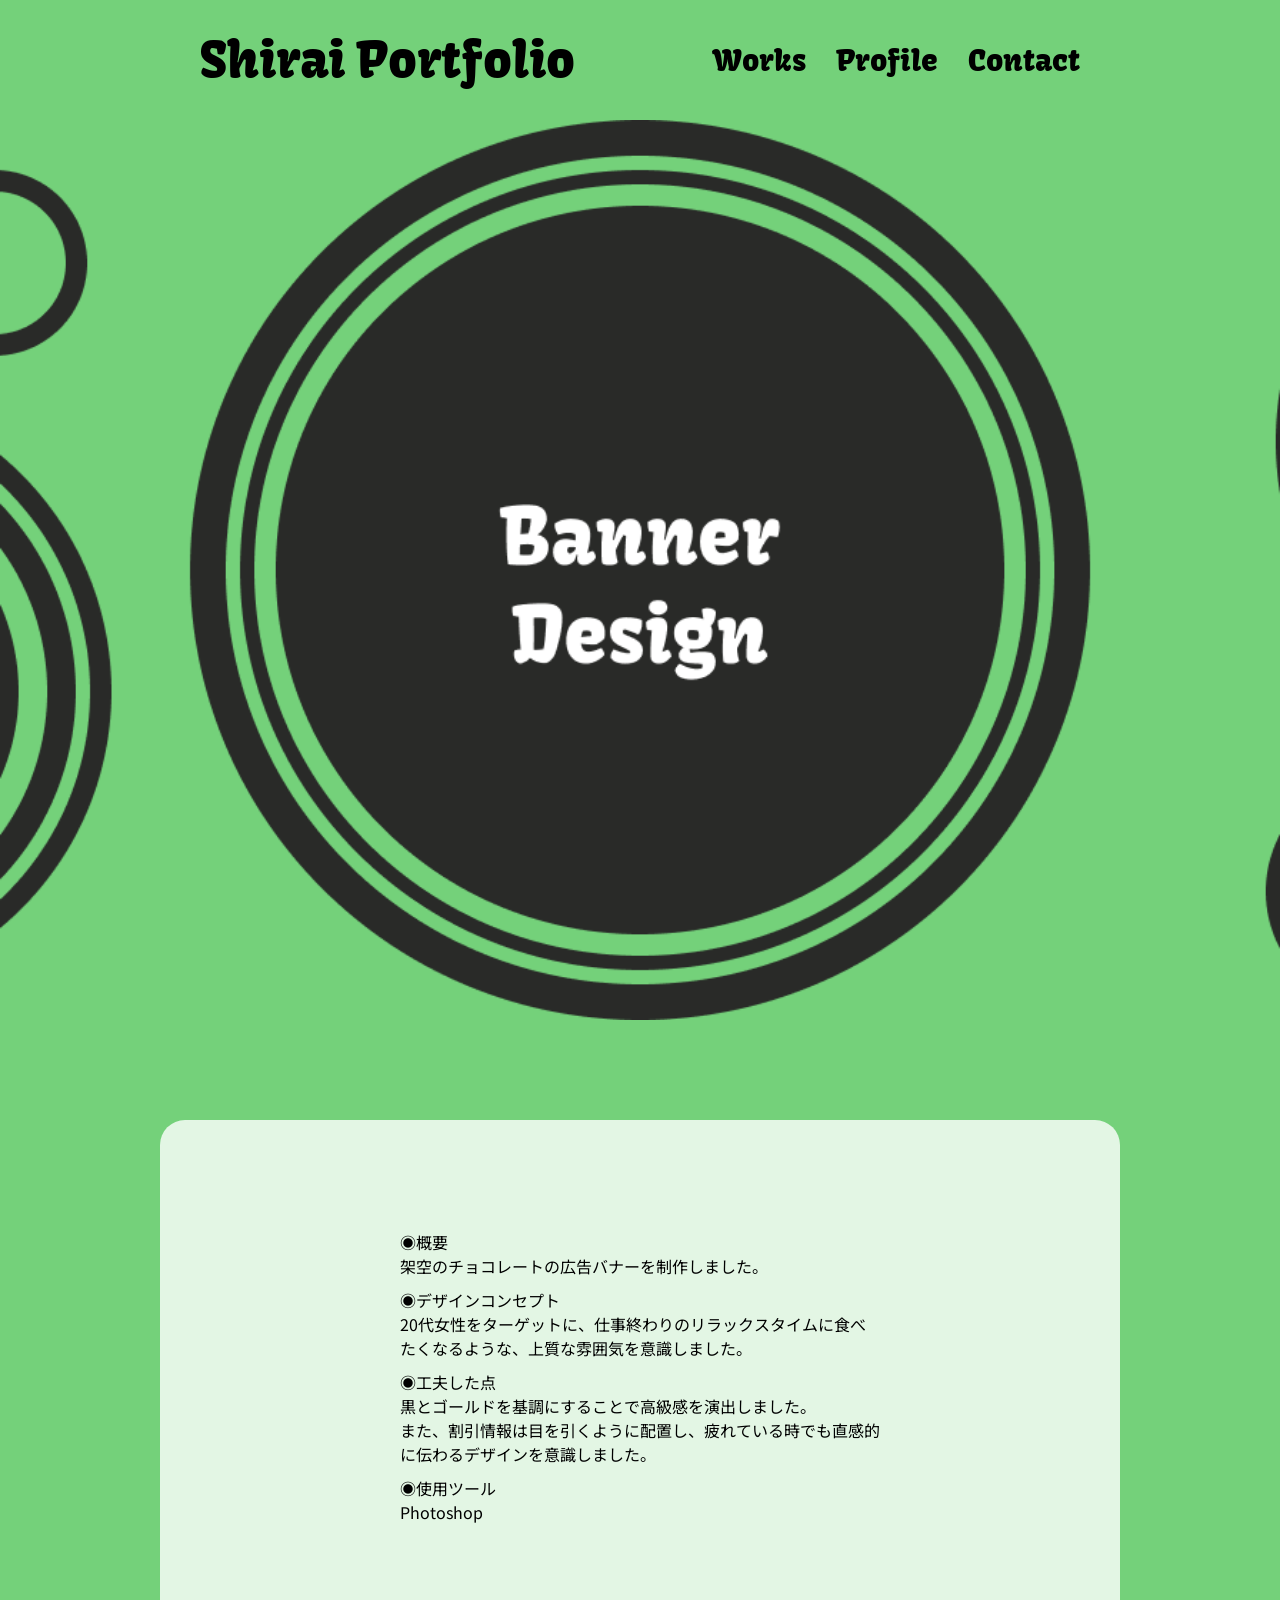
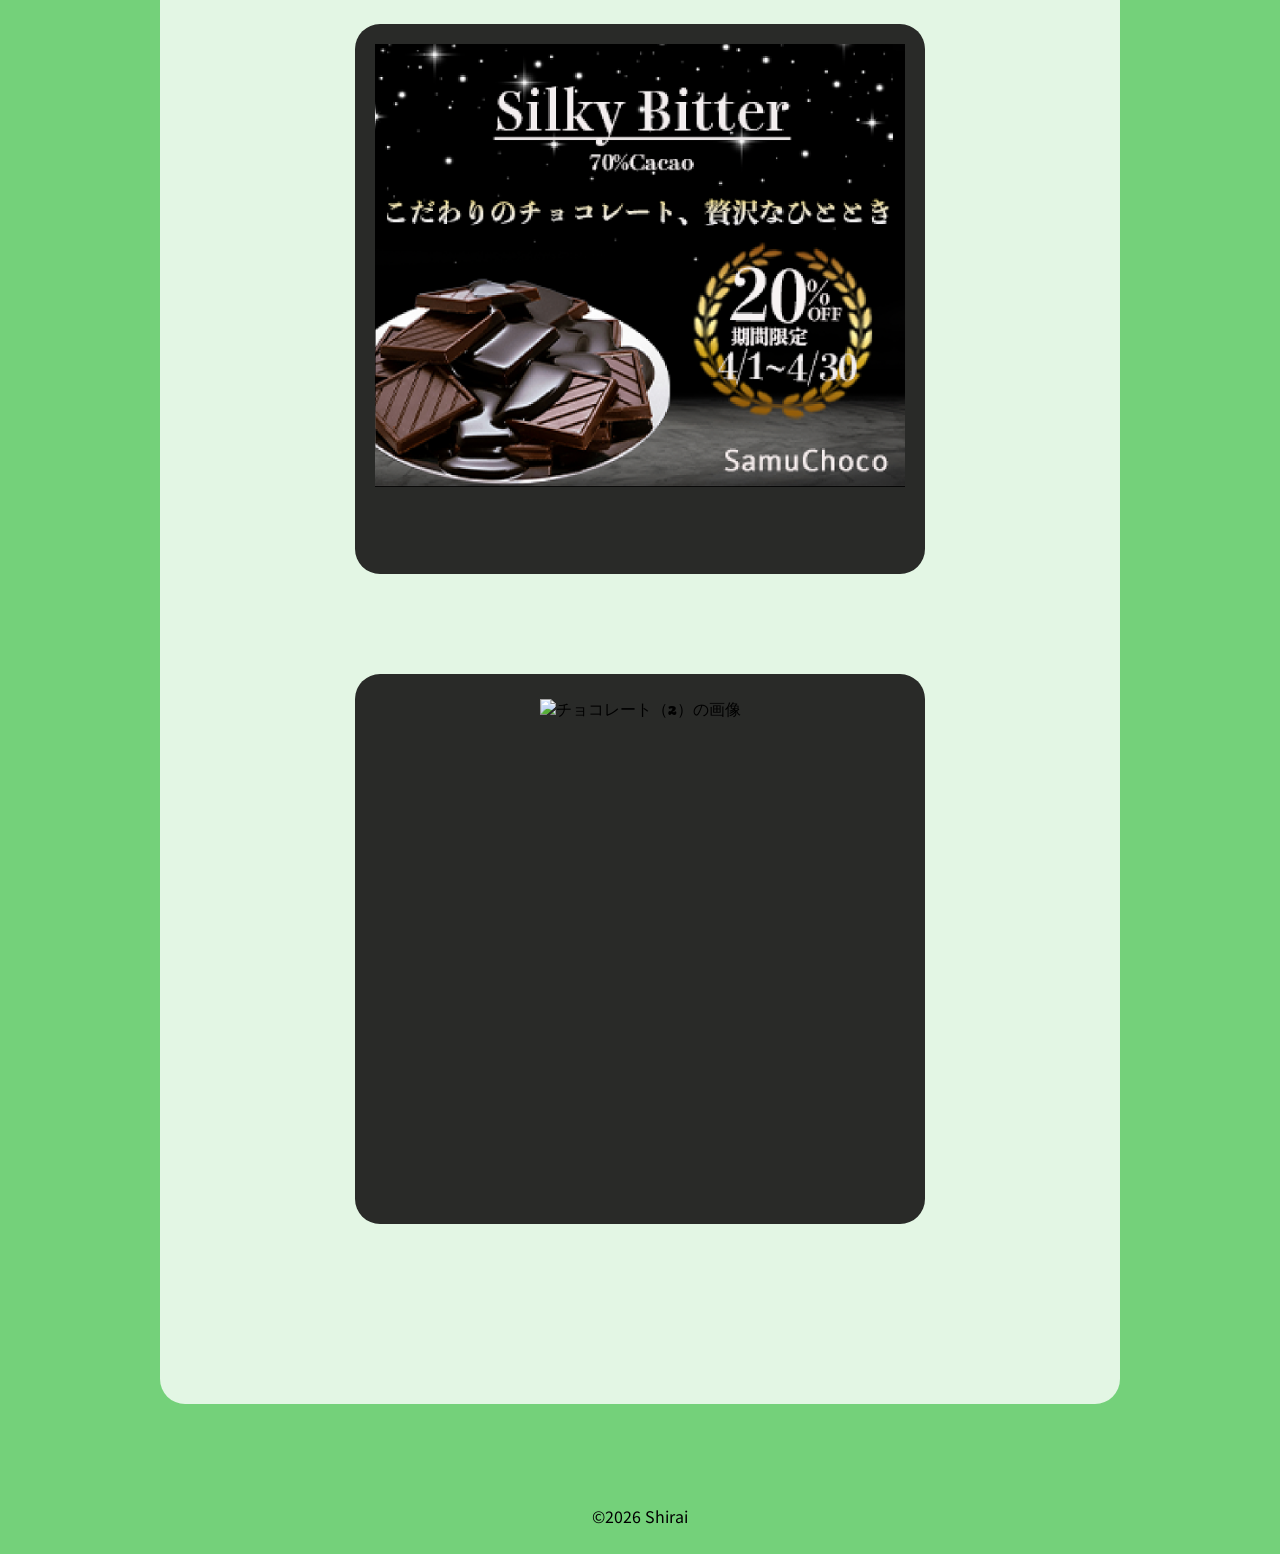
==== shirai_portfolio/banner_choco.html @ 4b780f3b "Add files via upload" ====
<!DOCTYPE html>
<html lang="jp">
<head>
    <meta charset="UTF-8">
    <meta name="viewport" content="width=device-width, initial-scale=1.0">
    <title>Shirai Portfolio</title>
    <meta name="description" content="Shirai の紹介サイトです。">
    <link rel="stylesheet" href="reset.css">
    <link rel="stylesheet" href="style.css">
    <link rel="stylesheet" href="banner_choco.css">
    <link rel="preconnect" href="https://fonts.googleapis.com">
<link rel="preconnect" href="https://fonts.gstatic.com" crossorigin>
<link href="https://fonts.googleapis.com/css2?family=Kosugi+Maru&family=Noto+Sans+JP:wght@100..900&display=swap" rel="stylesheet">
<link rel="preconnect" href="https://fonts.googleapis.com">
<link rel="preconnect" href="https://fonts.gstatic.com" crossorigin>
<link href="https://fonts.googleapis.com/css2?family=Kavoon&family=Kosugi+Maru&family=Noto+Sans+JP:wght@100..900&display=swap" rel="stylesheet">
</head>
<body>
    <header>
        <h1>
            <a href="index.html">Shirai Portfolio</a>
        </h1>
        <ul>
            <li><a href="works.html">Works</a></li>
            <li><a href="#profile#profile">Profile</a></li>
            <li><a href="index.html#contact">Contact</a></li>
        </ul>
    </header>
    <main>
        <div class="mv5_wrapper"></div>
<!-- <div class="works_us_bg"> -->
<section class="works_detail">
  <!-- <div class="works_box_line"> -->
    <div class="works_item">
        <p class="works_font">◉︎概要</p>
        <p>架空のチョコレートの広告バナーを制作しました。</p>
   <!--  </div>
    <div class="works_item">  -->
        <p class="works_font">◉デザインコンセプト</p>
        <p>20代女性をターゲットに、仕事終わりのリラックスタイムに食べ<br>たくなるような、上質な雰囲気を意識しました。</p>
    <!-- <div class="works_item">  -->
        <p class="works_font">◉工夫した点</p>
        <p>黒とゴールドを基調にすることで高級感を演出しました。<br>
           また、割引情報は目を引くように配置し、疲れている時でも直感的<br>
           に伝わるデザインを意識しました。</p>
  <!--   <div class="works_item">    -->
        <P class="works_font">◉使用ツール</P>
        <p>Photoshop</p>
    </div>
<div class="banner_choco_box">
    <div class="choco_banner_bg">
        <img src="image/banner_02(1).png" alt="チョコレート（１）の画像">
    </div>
    <div class="choco_banner_bg">
        <img src="image/banner_02(2).png" alt="チョコレート（2）の画像">
    </div>
</div>
</section>
    </main>
    <footer>
        <P class="footer_item">&copy;2026 Shirai</P>
    </footer>
</body>
</html>
---- shirai_portfolio/style.css ----
body {
    background-color: #74D17A;
    font-family: "Kavoon", serif;
    max-width: ;
}

section {
    text-align: center;
}

main {
    text-align: center;
}

p {
    font-family: "Noto Sans JP", sans-serif;
    font-size: 16px;
   /*  text-align: center; */
}

header {
    display: flex;
    justify-content: space-between;
    margin: 10px auto;
    align-items: center;
    height: 100px;
}

ul {
    display: flex;
    gap: 30px;
    margin-right: 200px;
}

li {
    font-size: 30px;
}

h1 {
    font-size: 50px;
    margin-left: 200px;
}

.mv_wrapper {
    background-image: url(image/MV.png);
    background-repeat: no-repeat;
    background-size: cover;
    background-position: center;
    width: 100%;
    height: 100vh;
   /*  padding-top: 120px; */
   aspect-ratio: 16 / 9;
}

.works_container {
   display: flex; 
   justify-content: center; 
   gap: 10%;
}

.works-img__wrapper {
    width: 50%;
}

.works_box {
  position: relative;
  margin-top: -20px;
}

.works_box::before{
  position: absolute;
  content: "";
  width: 80%;
  height: 40px;
  background-color: #292A28;
  top: 0;
  left: 0;
  right: 0;
  margin: 0 auto;
  border-radius: 25px 25px 0 0;
}

.works_box::after {
    position: absolute;
    content: "";
    width: 80%;
    height: 40px;
    background-color: #292A28;
    bottom: -16px;
    left: 0;
    right: 0;
    margin: 0 auto;
    border-radius: 0 0 25px 25px;
}

.works_name {
   text-align: center;
   padding: 20px 0 0;
   position: relative;
   z-index: 10;
}

.works_name--second{
   padding: 20px 0 20px;
}

.works_img {
    width: 100%;
    height: auto;
    position: relative;
}

.works_name {
    color: #E3F6E4;
}

.works_text {
    color: #E3F6E4;
    position: relative;
    z-index: 20;
    margin-top: 17px;
}

.banner_img {
    width: 100%;
    height: auto;
    
}

.works_bg {
    background-color: #E3F6E4;
    border-radius: 25px;
    max-width: 1323px;
    margin: 300px auto 120px auto;
    padding: 10px 20px 100px;
}

.works_button {
    text-align: center;
}

.button {
    background-color: #74D17A;
    width: 300px;
    /* height: 70px; */
    /* line-height: 70px; */
    border-radius: 25px;
    /* margin: 50px auto; */
    /* position: absolute; */
    text-align: center;
    padding: 20px 0;
    font-size: 30px;
    position: relative;
    color: #292A28;
}

.button::before {
    position: absolute;
    content: "";
    border: 3px solid #E3F6E4;
    border-radius: 18px;
    width: 286px;
    height: 60px;
    top: 8px;
    left: 0;
    right: 0;
    margin: 0 auto;
}

.button:hover {
    background-color: #292A28;
    color: #E3F6E4;
    transition: 0.3s;
}

.works_button2 {
    border: 3px solid #E3F6E4;
    border-radius: 25px;
    width:290px;
    height: 60px;
}

.works--box_bg {
    background-color: #292A28;
    width: 100%;
    border-radius: 25px;
}



/* .portfolio_bg {
    background-color: #292A28;
    width: 350px;
    height: 300px;
    border-radius: 25px;
} */

/* .banner_bg {
    background-color: #292A28;
    width: 350px;
    height: 300px;
    border-radius: 25px;
} */

.fontsize_h2 {
    font-size: 50px;
    text-align: center;
    padding: 150px 0; 
}

h4 {
    text-align: center;
    padding: 50px 0;
    font-size: 30px;

}

.profile_fontsize {
    font-size: 50px;
    text-align: center;
    margin: 100px auto 0 auto;
}

.profile_text {
    text-align: center;
}

.about_img {
    text-align: center;
    width: 40%;
    margin: 50px 0;
    /* padding-bottom: 100px; */
}

.insta_img {
    text-align: center;
    width: 10%;
    margin-bottom: 150px;
}

.profile_color {
    max-width: 1200px;
    background-color: #E3F6E4;
    border-radius: 50%;
    width: 750px;
    height: 750px;
    margin: 200px auto 0 auto; 
    padding-top: 1px;
}

.footer_item {
   max-width: 1400px;
   margin: 2% 0;
   text-align: center;
   
}

@media screen and (max-width: 767px){
    
    body {
        overflow-x: hidden;
    }
    
    header{
        flex-direction: column;
        text-align: center;
        padding: 20px;
    }

    h1 {
        font-size: 45px;
        margin-left: 0;
        margin-bottom: 2%;
    }

    nav ul {
        justify-content: center;
        gap: 20px;
        margin-right: 0;
    }
    ul {
        font-size: 20px;
    }
    
    .mv_wrapper {
        margin-top: 50px;
    }

    .works_container {
        display: inline;
    }

    .works_bg {
        margin: 30% auto 35% auto;
    }

    .works-img,
    .banner_img {
        width: 100%;
        margin: 9px auto;
        display: block;
    }

    .works_box {
        padding-bottom: 10px;
    }

    .works-img__wrapper {
        width: 100%;
        text-align: center;
        position: relative;
        z-index: 10;
        margin-bottom: 40px;
        height: 500px;
    }

    .works_box::after {
        position: absolute;
        z-index: -1;
    }

    .works_text {
        position: absolute;
        z-index: 10;
        font-weight: bold;
        left: 50%;
        transform: translateX(-50%);
        bottom: 10px;
    }

    .works_name {
        padding: 10px;
    }

    .works_box::before {
        top: -20px;
        height: 70px;
    } 

    .works_box::after {
        height: 70px;
    }

    .banner_img {
        position: relative;
        z-index: 10;
    }

    .profile_text {
       font-size: 14px; 
       width: 60%;

    }

    .profile_color {
        width: 130%;
        max-width: 400px;
        margin: 0 auto;
        overflow: hidden;
        border-radius: 50%;
    }
}
---- shirai_portfolio/banner_choco.css ----
.mv5_wrapper {
   background-image: url(image/MV\ _Banner.png);
    background-repeat: no-repeat;
    background-size: cover;
    background-position: center;
    width: 100%;
    height: 100vh;
    aspect-ratio: 16 / 9;
}

.works_detail {
    background-color: #E3F6E4;
    width: 75%;
    border-radius: 25px;
    margin: 100px auto;
    padding: 100px;
}

.choco_banner {
    margin: 100px auto;
}

.choco_banner_bg {
    background-color: #292A28;
    border-radius: 25px;
    width: 75%;
    height: 550px;
    text-align: center;
    margin: 100px auto 80px auto;
    padding: 20px;
}

.works_item {
    width: fit-content;
    margin: 10px auto;
    line-height: 1.5;
}

/*  .works_box_line { 
    max-width: ;width: 700px;
    margin: 0 auto;
}  */

.works_font {
    margin-top: 10px;
}
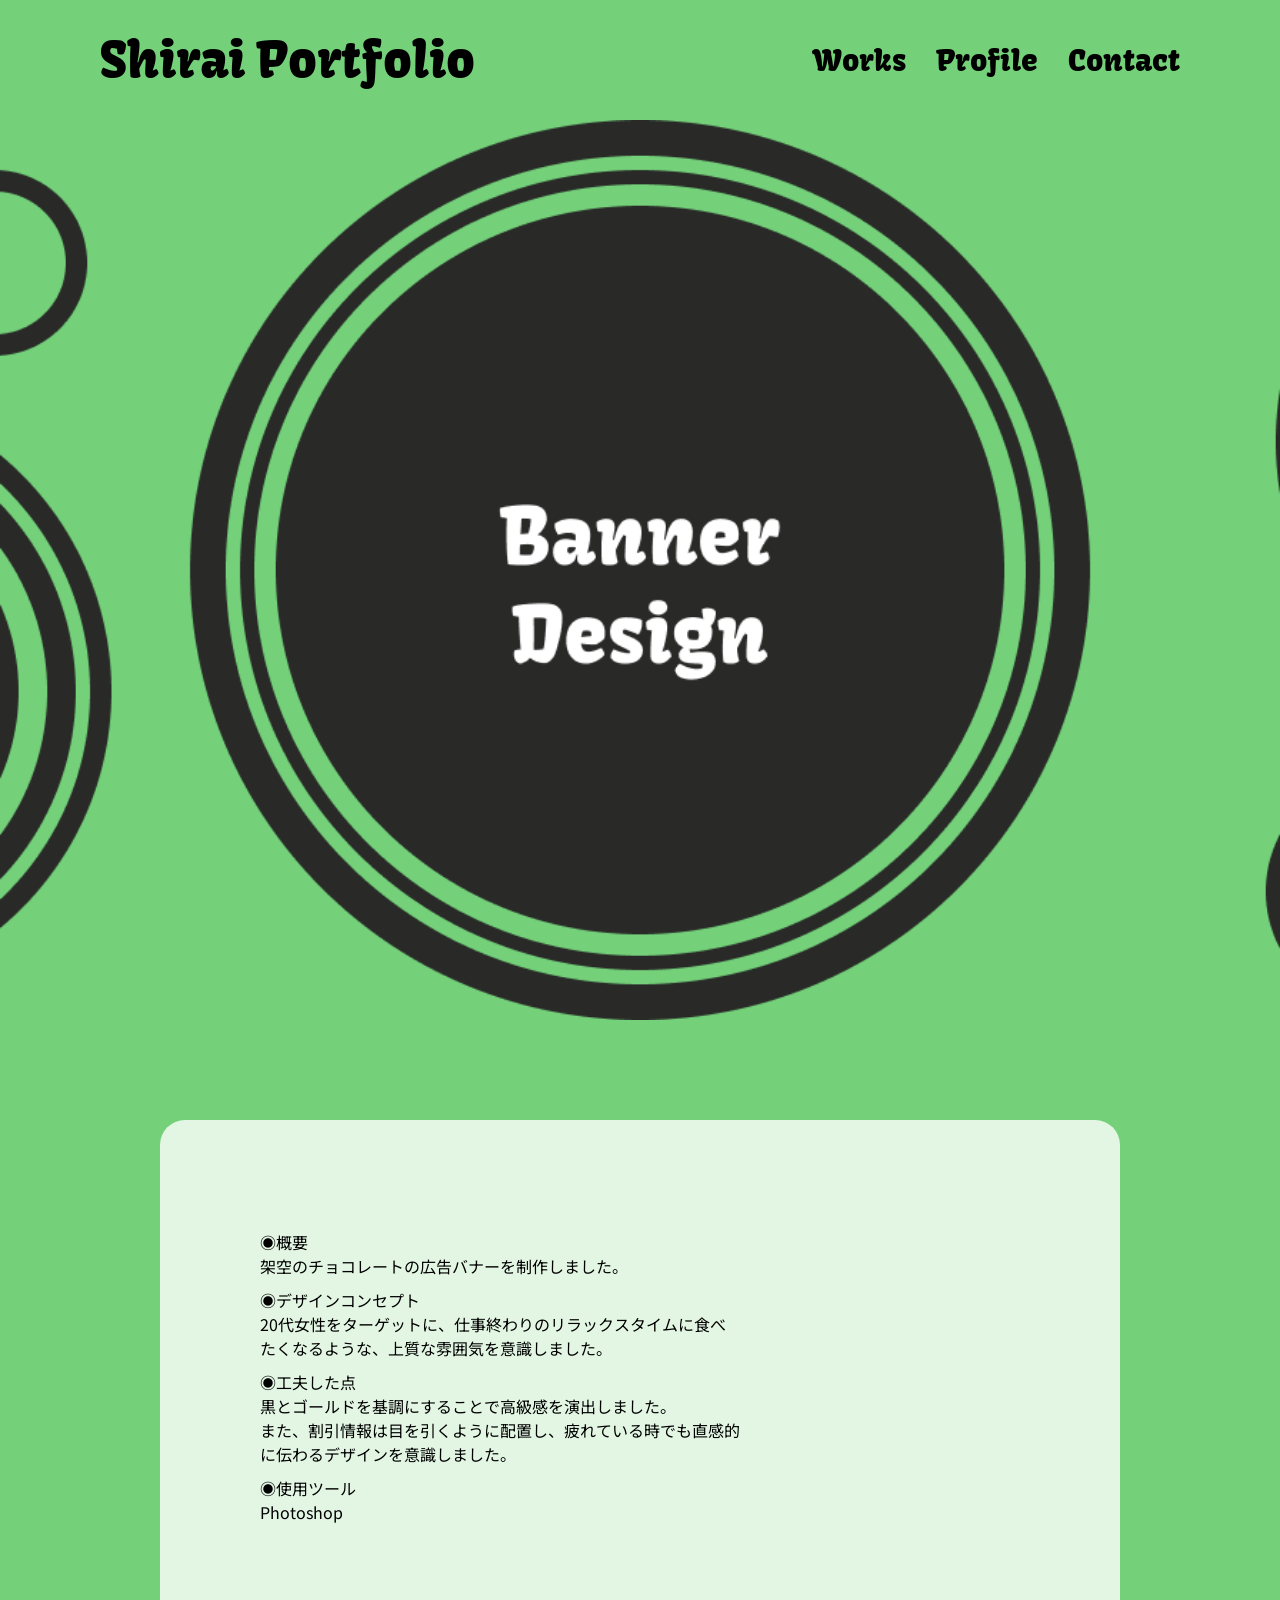
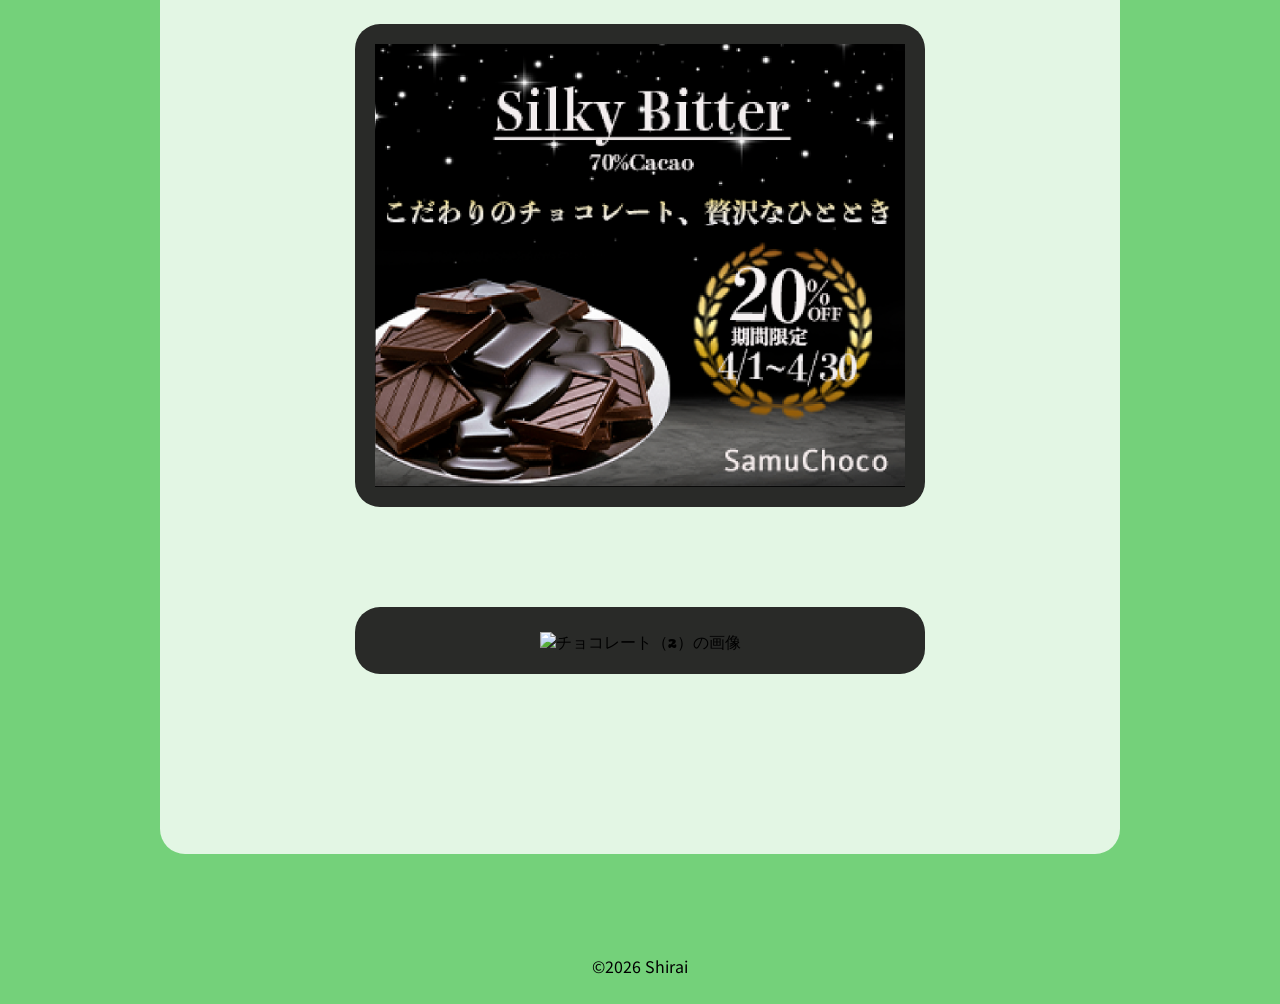
==== commit 726ae6cd: "Add files via upload" ====
--- a/shirai_portfolio/banner_choco.html
+++ b/shirai_portfolio/banner_choco.html
@@ -16,36 +16,37 @@
 <link href="https://fonts.googleapis.com/css2?family=Kavoon&family=Kosugi+Maru&family=Noto+Sans+JP:wght@100..900&display=swap" rel="stylesheet">
 </head>
 <body>
-    <header>
-        <h1>
+   <header>
+        <div class="header__wrapper inner__wrapper">
+          <h1>
             <a href="index.html">Shirai Portfolio</a>
-        </h1>
+          </h1>
+    <nav class="nav">
         <ul>
             <li><a href="works.html">Works</a></li>
-            <li><a href="#profile#profile">Profile</a></li>
-            <li><a href="index.html#contact">Contact</a></li>
+            <li><a href="#profile">Profile</a></li>
+            <li><a href="#contact">Contact</a></li>
         </ul>
+    </nav>
+        </div>
     </header>
     <main>
         <div class="mv5_wrapper"></div>
 <!-- <div class="works_us_bg"> -->
 <section class="works_detail">
-  <!-- <div class="works_box_line"> -->
+    <div class="choco_text_position">
     <div class="works_item">
         <p class="works_font">◉︎概要</p>
         <p>架空のチョコレートの広告バナーを制作しました。</p>
-   <!--  </div>
-    <div class="works_item">  -->
         <p class="works_font">◉デザインコンセプト</p>
         <p>20代女性をターゲットに、仕事終わりのリラックスタイムに食べ<br>たくなるような、上質な雰囲気を意識しました。</p>
-    <!-- <div class="works_item">  -->
         <p class="works_font">◉工夫した点</p>
         <p>黒とゴールドを基調にすることで高級感を演出しました。<br>
            また、割引情報は目を引くように配置し、疲れている時でも直感的<br>
            に伝わるデザインを意識しました。</p>
-  <!--   <div class="works_item">    -->
         <P class="works_font">◉使用ツール</P>
         <p>Photoshop</p>
+    </div>
     </div>
 <div class="banner_choco_box">
     <div class="choco_banner_bg">
--- a/shirai_portfolio/style.css
+++ b/shirai_portfolio/style.css
@@ -1,7 +1,6 @@
 body {
     background-color: #74D17A;
     font-family: "Kavoon", serif;
-    max-width: ;
 }
 
 section {
@@ -15,10 +14,15 @@
 p {
     font-family: "Noto Sans JP", sans-serif;
     font-size: 16px;
-   /*  text-align: center; */
-}
-
-header {
+}
+
+.inner__wrapper{
+    max-width: 1120px;
+    margin: 0 auto;
+    padding: 0 20px;
+}
+
+.header__wrapper {
     display: flex;
     justify-content: space-between;
     margin: 10px auto;
@@ -29,7 +33,7 @@
 ul {
     display: flex;
     gap: 30px;
-    margin-right: 200px;
+    /* margin-right: 200px; */
 }
 
 li {
@@ -38,7 +42,7 @@
 
 h1 {
     font-size: 50px;
-    margin-left: 200px;
+    white-space: nowrap;
 }
 
 .mv_wrapper {
@@ -62,7 +66,8 @@
     width: 50%;
 }
 
-.works_box {
+
+.works_box,.works_banner_box {
   position: relative;
   margin-top: -20px;
 }
@@ -71,9 +76,9 @@
   position: absolute;
   content: "";
   width: 80%;
-  height: 40px;
+  height: 70px;
   background-color: #292A28;
-  top: 0;
+  top: -40px;
   left: 0;
   right: 0;
   margin: 0 auto;
@@ -84,9 +89,36 @@
     position: absolute;
     content: "";
     width: 80%;
-    height: 40px;
-    background-color: #292A28;
-    bottom: -16px;
+    height: 70px;
+    background-color: #292A28;
+    bottom: -40px;
+    left: 0;
+    right: 0;
+    margin: 0 auto;
+    border-radius: 0 0 25px 25px;
+   /*  z-index: 1; */
+}
+
+.works_box::before {
+  position: absolute;
+  content: "";
+  width: 80%;
+  height: 70px;
+  background-color: #292A28;
+  top: -40px;
+  left: 0;
+  right: 0;
+  margin: 0 auto;
+  border-radius: 25px 25px 0 0;
+}
+
+.works_banner_box::after {
+    position: absolute;
+    content: "";
+    width: 80%;
+    height: 70px;
+    background-color: #292A28;
+    bottom: -40px;
     left: 0;
     right: 0;
     margin: 0 auto;
@@ -100,14 +132,15 @@
    z-index: 10;
 }
 
-.works_name--second{
+/* .works_name--second{
    padding: 20px 0 20px;
-}
+} */
 
 .works_img {
     width: 100%;
     height: auto;
     position: relative;
+    /* z-index: 10; */
 }
 
 .works_name {
@@ -118,13 +151,16 @@
     color: #E3F6E4;
     position: relative;
     z-index: 20;
-    margin-top: 17px;
+    margin-top: 8px;
+    text-align: center;
 }
 
 .banner_img {
     width: 100%;
     height: auto;
-    
+    /* position: relative;
+    z-index: 10;  
+    margin-top: -2%; */
 }
 
 .works_bg {
@@ -136,6 +172,7 @@
 }
 
 .works_button {
+
     text-align: center;
 }
 
@@ -146,12 +183,12 @@
     /* line-height: 70px; */
     border-radius: 25px;
     /* margin: 50px auto; */
-    /* position: absolute; */
     text-align: center;
     padding: 20px 0;
     font-size: 30px;
     position: relative;
     color: #292A28;
+    margin: 70px;
 }
 
 .button::before {
@@ -173,13 +210,13 @@
     transition: 0.3s;
 }
 
-.works_button2 {
+/* .works_button2 {
     border: 3px solid #E3F6E4;
     border-radius: 25px;
     width:290px;
     height: 60px;
 }
-
+ */
 .works--box_bg {
     background-color: #292A28;
     width: 100%;
@@ -205,7 +242,7 @@
 .fontsize_h2 {
     font-size: 50px;
     text-align: center;
-    padding: 150px 0; 
+    padding: 20% 0 10% 0; 
 }
 
 h4 {
@@ -219,10 +256,17 @@
     font-size: 50px;
     text-align: center;
     margin: 100px auto 0 auto;
+    z-index: 1;
+    position: relative;
 }
 
 .profile_text {
     text-align: center;
+    position: relative;
+}
+
+.about_img img{
+    position: relative;
 }
 
 .about_img {
@@ -232,27 +276,55 @@
     /* padding-bottom: 100px; */
 }
 
+.about_img {
+    width: 100%;
+    position: relative;
+}
+
+.about_img::before{
+    position: absolute;
+    content: "";
+     background-color: #E3F6E4;
+    border-radius: 50%;
+    width: 750px;
+    height: 750px;
+    top: -175px;
+    left: 0;
+    right: 0;
+    margin: 0 auto;
+    z-index: 0;
+}
+
 .insta_img {
     text-align: center;
     width: 10%;
     margin-bottom: 150px;
 }
 
+.profile_wrapper {
+    max-width: 1200px;
+    margin: 0 auto;
+}
+
 .profile_color {
-    max-width: 1200px;
+   /*  max-width: 1200px;
     background-color: #E3F6E4;
     border-radius: 50%;
     width: 750px;
-    height: 750px;
+    height: 750px; */
     margin: 200px auto 0 auto; 
     padding-top: 1px;
 }
 
 .footer_item {
    max-width: 1400px;
-   margin: 2% 0;
+   margin: 2% auto;
    text-align: center;
    
+}
+
+p {
+    margin: 0;
 }
 
 @media screen and (max-width: 767px){
@@ -261,10 +333,14 @@
         overflow-x: hidden;
     }
     
-    header{
+    .header__wrapper {
         flex-direction: column;
         text-align: center;
         padding: 20px;
+    }
+
+    .fontsize_h2 {
+        padding: 100px 0;
     }
 
     h1 {
@@ -294,11 +370,15 @@
         margin: 30% auto 35% auto;
     }
 
-    .works-img,
+    .works_img,
     .banner_img {
         width: 100%;
         margin: 9px auto;
         display: block;
+    }
+
+    .works_img {
+        margin-top: 5%;
     }
 
     .works_box {
@@ -310,13 +390,22 @@
         text-align: center;
         position: relative;
         z-index: 10;
-        margin-bottom: 40px;
-        height: 500px;
-    }
+        margin-bottom: 30%;
+        height: 300px;
+    }
+
+    .works_box::before {
+        top: -20px;
+        height: 70px;
+    } 
 
     .works_box::after {
         position: absolute;
         z-index: -1;
+    }
+
+    .works_name {
+        font-size: 20px;
     }
 
     .works_text {
@@ -325,38 +414,43 @@
         font-weight: bold;
         left: 50%;
         transform: translateX(-50%);
-        bottom: 10px;
+        bottom: 35px;
+        font-size: 12px;
+        
     }
 
     .works_name {
         padding: 10px;
     }
 
-    .works_box::before {
-        top: -20px;
-        height: 70px;
-    } 
-
     .works_box::after {
         height: 70px;
+    }
+
+    .works_button {
+        margin-top: 25%;
     }
 
     .banner_img {
         position: relative;
         z-index: 10;
+        padding-top: 10px;
     }
 
     .profile_text {
-       font-size: 14px; 
-       width: 60%;
+       font-size: 12px; 
+       width: 70%;
+       margin: 0 auto;
 
     }
 
     .profile_color {
-        width: 130%;
-        max-width: 400px;
-        margin: 0 auto;
+        width: 200%;
+        height: 200%;
+        margin: auto;
         overflow: hidden;
         border-radius: 50%;
     }
-}
+
+
+}
--- a/shirai_portfolio/banner_choco.css
+++ b/shirai_portfolio/banner_choco.css
@@ -12,7 +12,7 @@
     background-color: #E3F6E4;
     width: 75%;
     border-radius: 25px;
-    margin: 100px auto;
+    margin: 100px auto; 
     padding: 100px;
 }
 
@@ -24,16 +24,17 @@
     background-color: #292A28;
     border-radius: 25px;
     width: 75%;
-    height: 550px;
+    height: 70%;
     text-align: center;
     margin: 100px auto 80px auto;
     padding: 20px;
 }
 
 .works_item {
-    width: fit-content;
+   /*  width: fit-content;
     margin: 10px auto;
-    line-height: 1.5;
+    line-height: 1.5; */
+    text-align: left;
 }
 
 /*  .works_box_line { 
@@ -43,4 +44,21 @@
 
 .works_font {
     margin-top: 10px;
+}
+
+.choco_text_position {
+    text-align: center;
+}
+
+p {
+    margin: 0;
+}
+
+
+@media screen and (max-width: 767px){
+
+header {
+    margin-bottom: 10%;
+}
+
 }
